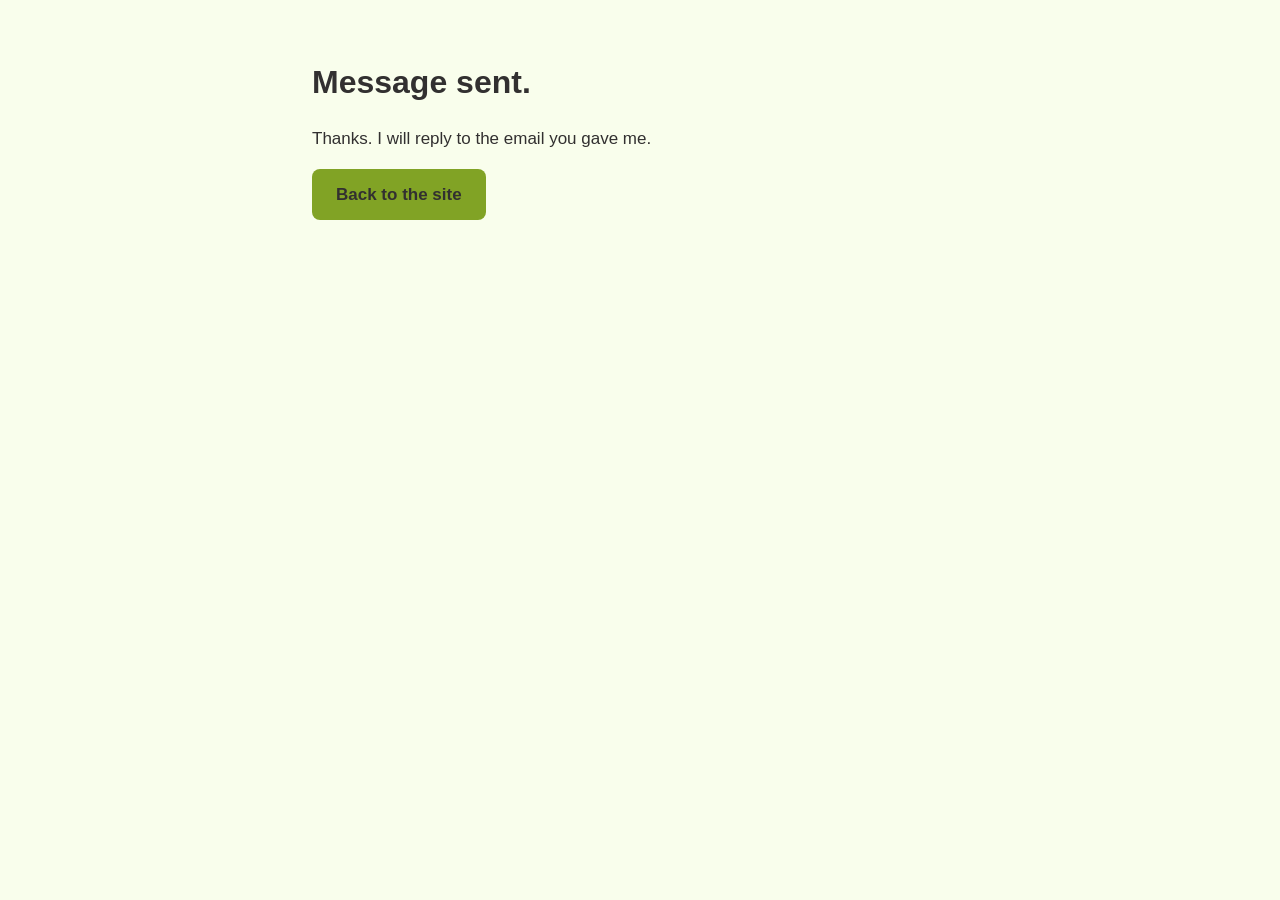
==== thanks.html @ 025c7bb0 "Add files via upload" ====
<!DOCTYPE html>
<html lang="en-GB">
<head>
  <meta charset="utf-8">
  <meta name="viewport" content="width=device-width, initial-scale=1">
  <title>Message sent | Caleb Chidalu</title>
  <link rel="stylesheet" href="style.css">
</head>
<body>
  <main class="wrap" style="padding-top:4rem">
    <h1 style="font-size:2rem">Message sent.</h1>
    <p>Thanks. I will reply to the email you gave me.</p>
    <p><a class="btn" href="/">Back to the site</a></p>
  </main>
</body>
</html>
---- style.css ----
:root {
  --green: #81A325;
  --ink: #323030;
  --cream: #F9FEEC;
  --clay: #DD9661;
}

* { box-sizing: border-box; }

body {
  margin: 0;
  font-family: "Inter", Arial, sans-serif;
  font-size: 1.0625rem;
  line-height: 1.6;
  color: var(--ink);
  background: var(--cream);
}

.wrap {
  max-width: 44rem;
  margin: 0 auto;
  padding: 0 1.5rem;
}

h1, h2, h3, .name, .btn {
  font-family: "Poppins", Arial, sans-serif;
}

/* Hero: the one bold moment */
.hero {
  background: var(--ink);
  color: var(--cream);
  padding: 4rem 0 4.5rem;
}

.name {
  font-weight: 600;
  margin: 0 0 3rem;
  color: var(--green);
}

h1 {
  font-size: clamp(2rem, 6vw, 3.25rem);
  line-height: 1.15;
  font-weight: 700;
  margin: 0 0 1.5rem;
}

.proof {
  max-width: 36rem;
  margin: 0 0 2rem;
  color: var(--clay);
}

.btn {
  display: inline-block;
  background: var(--green);
  color: var(--ink);
  font-weight: 600;
  padding: 0.75rem 1.5rem;
  border-radius: 0.5rem;
  text-decoration: none;
}

.btn:hover { background: var(--clay); }

/* Sections */
section { padding: 3rem 0 0; }

h2 {
  font-size: 1.5rem;
  margin: 0 0 1rem;
}

h3 {
  font-size: 1.125rem;
  margin: 0 0 0.25rem;
}

.item {
  border-left: 4px solid var(--green);
  padding-left: 1rem;
  margin-bottom: 1.5rem;
}

.item.muted { border-left-color: var(--clay); }

.links {
  list-style: none;
  padding: 0;
  margin: 1.5rem 0 0;
  display: flex;
  flex-wrap: wrap;
  gap: 0.5rem 1.5rem;
}

a { color: var(--ink); }
a:hover { color: var(--green); }

a:focus-visible {
  outline: 3px solid var(--clay);
  outline-offset: 3px;
}

footer {
  padding-top: 3rem;
  padding-bottom: 2rem;
  font-size: 0.9rem;
}

/* Contact form */
form label {
  display: block;
  font-weight: 500;
  margin-bottom: 0.25rem;
}

form input,
form textarea {
  width: 100%;
  font: inherit;
  color: var(--ink);
  background: #fff;
  border: 2px solid var(--ink);
  border-radius: 0.5rem;
  padding: 0.65rem 0.75rem;
}

form input:focus-visible,
form textarea:focus-visible {
  outline: 3px solid var(--clay);
  outline-offset: 2px;
}

button.btn {
  border: 0;
  cursor: pointer;
  font-size: 1rem;
}

.or { margin-top: 1.5rem; }
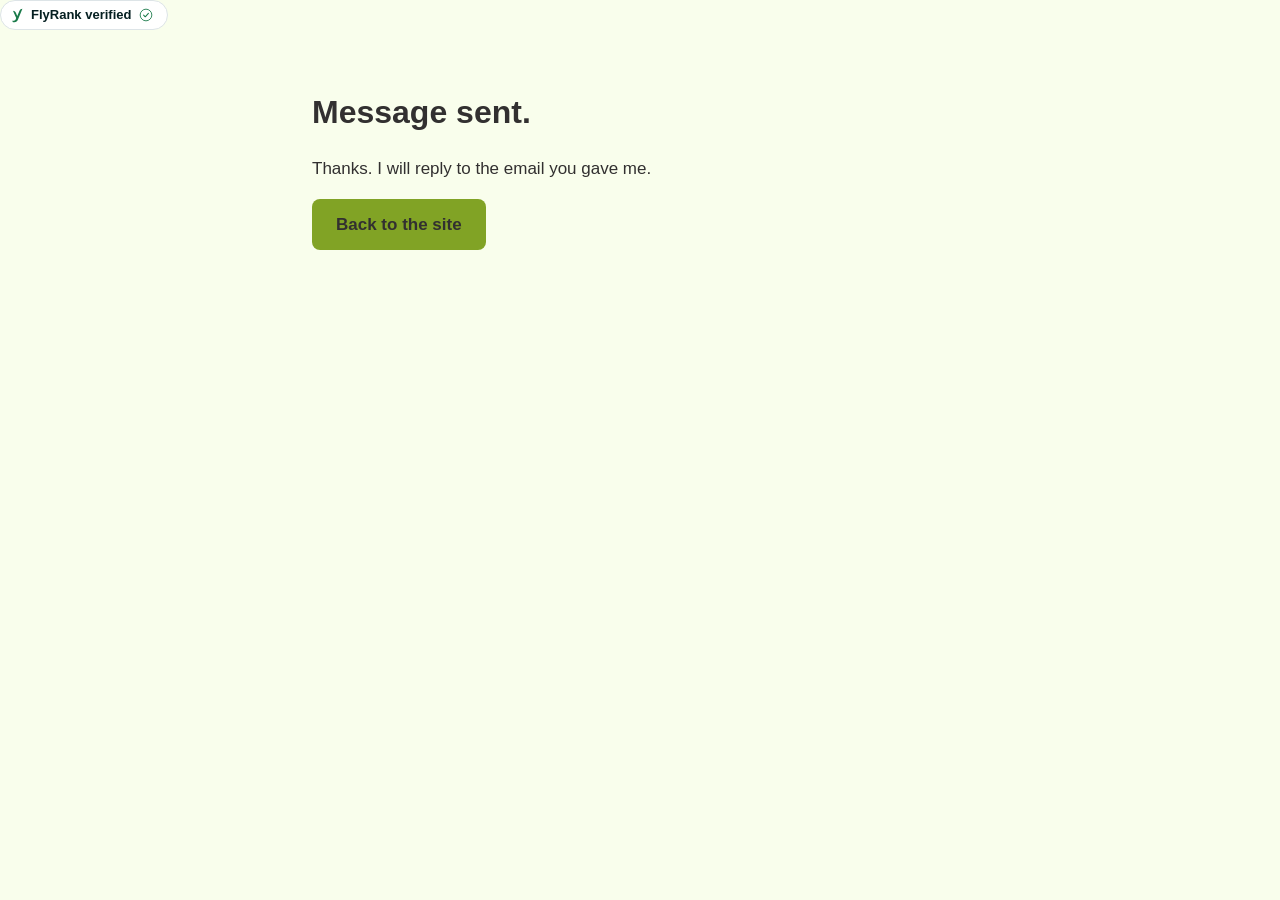
==== commit 221f2570: "Update thanks.html" ====
--- a/thanks.html
+++ b/thanks.html
@@ -5,6 +5,14 @@
   <meta name="viewport" content="width=device-width, initial-scale=1">
   <title>Message sent | Caleb Chidalu</title>
   <link rel="stylesheet" href="style.css">
+  <a href="https://internship.flyrank.ai/verify?id=FR-D1-T668H-R789R&amp;first_name=Caleb" target="_blank" rel="noopener noreferrer"
+   aria-label="Verify Caleb's FlyRank AI Internship credential"
+   style="box-sizing:border-box;margin:0;padding:0;border:0;background:none;text-decoration:none;font-family:-apple-system,BlinkMacSystemFont,'Segoe UI',Roboto,Helvetica,Arial,sans-serif;font-style:normal;line-height:1.25;text-transform:none;float:none;-webkit-font-smoothing:antialiased;display:inline-flex;align-items:center;gap:8px;padding:6px 14px 6px 11px;background:#FFFFFF;border:1px solid #DDE4E7;border-radius:9999px;vertical-align:middle;white-space:nowrap">
+  <svg width="11" height="15" viewBox="26 18 44 60" fill="none" xmlns="http://www.w3.org/2000/svg" aria-hidden="true" focusable="false" style="display:block;flex:none;opacity:1;transform:none;max-width:none"><path d="M28.2354 74.2202V67.9039C29.6419 68.4369 31.3724 68.7055 33.4311 68.7055C35.3235 68.7055 36.8153 68.2396 37.8979 67.3079C38.9805 66.3762 39.9566 64.8695 40.8218 62.792L42.6887 58.3139L29.8976 29.2879C35.0038 29.2879 39.6028 32.3307 41.5294 36.9893L47.0746 50.3985L56.0126 28.6038C57.9221 23.9452 62.5168 20.894 67.6187 20.894L50.0795 63.5936C48.4556 67.5933 46.5205 70.5102 44.2743 72.3484C42.0281 74.1867 39.1169 75.1058 35.5451 75.1058C32.6212 75.1058 30.1875 74.812 28.2354 74.2244V74.2202Z" fill="#1A7A4A" /></svg>
+  <span style="margin:0;padding:0;border:0;background:none;color:inherit;font-weight:400;font-style:normal;letter-spacing:normal;text-transform:none;text-decoration:none;white-space:normal;float:none;font-size:13px;font-weight:600;color:#051F21">FlyRank verified</span>
+  <svg width="14" height="14" viewBox="0 0 24 24" fill="none" xmlns="http://www.w3.org/2000/svg" aria-hidden="true" focusable="false" style="display:block;flex:none;opacity:1;transform:none;max-width:none"><circle cx="12" cy="12" r="10" stroke="#1A7A4A" stroke-width="1.5" /><path d="M7.9 12.3l2.8 2.8 5.4-5.8" stroke="#1A7A4A" stroke-width="1.8" stroke-linecap="round" stroke-linejoin="round" /></svg>
+</a>
+  <link rel="icon" type="image/png" href="/favicon.png">
 </head>
 <body>
   <main class="wrap" style="padding-top:4rem">
@@ -12,5 +20,6 @@
     <p>Thanks. I will reply to the email you gave me.</p>
     <p><a class="btn" href="/">Back to the site</a></p>
   </main>
+  <!-- Cloudflare Web Analytics --><script type='module' src='https://static.cloudflareinsights.com/beacon.min.js' data-cf-beacon='{"token": "8c2bf1df86e8419b9ee4f6b3da6a8192"}'></script><!-- End Cloudflare Web Analytics -->
 </body>
 </html>
